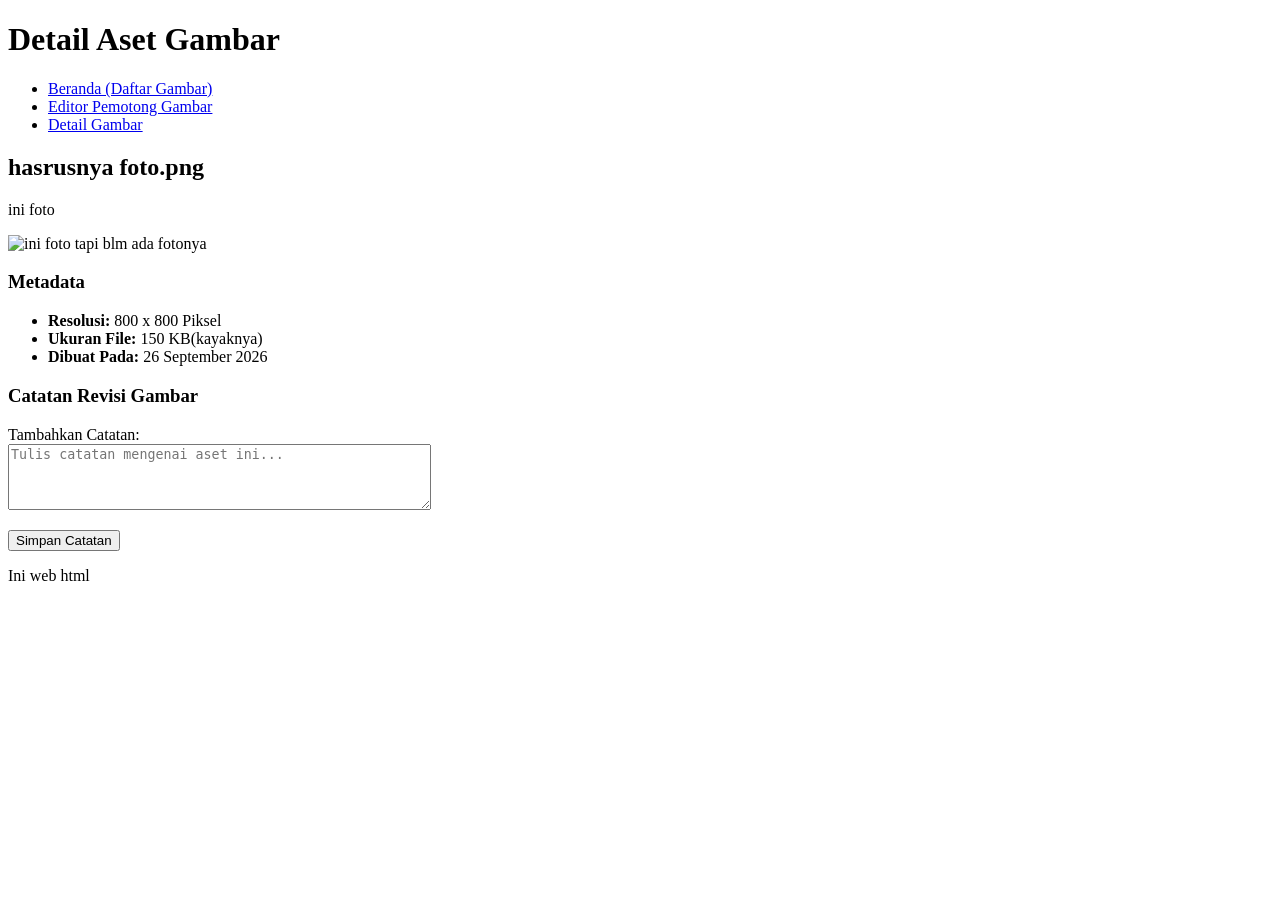
==== detail.html @ 91401086 "bikin webnya" ====
<!DOCTYPE html>
<html lang="id">
<head>
    <meta charset="UTF-8">
    <title>Aplikasi Editor Gambar - Detail</title>
</head>
<body>
    <header>
        <h1>Detail Aset Gambar</h1>
        <nav>
            <ul>
                <li><a href="index.html">Beranda (Daftar Gambar)</a></li>
                <li><a href="editor.html">Editor Pemotong Gambar</a></li>
                <li><a href="detail.html">Detail Gambar</a></li>
            </ul>
        </nav>
    </header>

    <main>
        <article>
            <header>
                <h2>hasrusnya foto.png</h2>
                <p>ini foto</p>
            </header>
            
            <section>
                <img src="foto-profil-karyawan.png" alt="ini foto tapi blm ada fotonya" width="300">
                
                <h3>Metadata</h3>
                <ul>
                    <li><strong>Resolusi:</strong> 800 x 800 Piksel</li>
                    <li><strong>Ukuran File:</strong> 150 KB(kayaknya)</li>
                    <li><strong>Dibuat Pada:</strong> 26 September 2026</li>
                </ul>
            </section>
            
            <section>
                <h3>Catatan Revisi Gambar</h3>
                <form action="#" method="POST">
                    <p>
                        <label for="catatanAdmin">Tambahkan Catatan:</label><br>
                        <textarea id="catatanAdmin" name="catatanAdmin" rows="4" cols="50" placeholder="Tulis catatan mengenai aset ini..."></textarea>
                    </p>
                    <button type="submit">Simpan Catatan</button>
                </form>
            </section>
        </article>
    </main>

    <footer>
        <p>Ini web html</p>
    </footer>
</body>
</html>
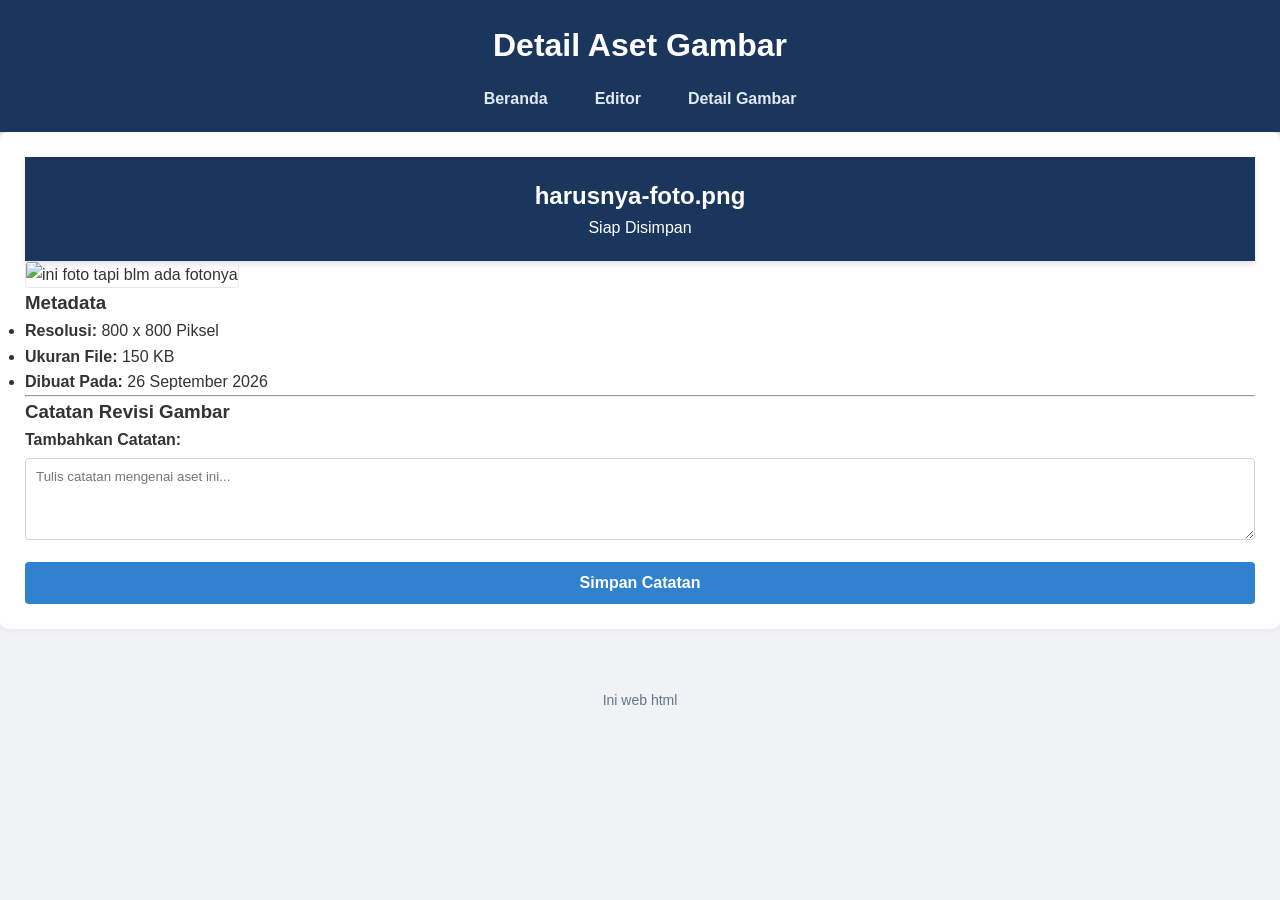
==== commit 345a4b9d: "tambah style css dan implementasi ke html desain masih sementara" ====
--- a/detail.html
+++ b/detail.html
@@ -2,46 +2,55 @@
 <html lang="id">
 <head>
     <meta charset="UTF-8">
-    <title>Aplikasi Editor Gambar - Detail</title>
+    <title>Imagecrop - Detail Gambar</title>
+    <link rel="stylesheet" href="styles.css">
 </head>
 <body>
     <header>
-        <h1>Detail Aset Gambar</h1>
-        <nav>
-            <ul>
-                <li><a href="index.html">Beranda (Daftar Gambar)</a></li>
-                <li><a href="editor.html">Editor Pemotong Gambar</a></li>
-                <li><a href="detail.html">Detail Gambar</a></li>
-            </ul>
-        </nav>
+        <div class="header-container">
+            <h1>Detail Aset Gambar</h1>
+            <nav>
+                <ul class="nav-menu">
+                    <li><a href="index.html">Beranda</a></li>
+                    <li><a href="editor.html">Editor</a></li>
+                    <li><a href="detail.html" class="active">Detail Gambar</a></li>
+                </ul>
+            </nav>
+        </div>
     </header>
 
-    <main>
-        <article>
-            <header>
-                <h2>hasrusnya foto.png</h2>
-                <p>ini foto</p>
+    <main class="container">
+        <article class="card">
+            <header class="detail-header">
+                <h2>harusnya-foto.png</h2>
+                <span class="badge">Siap Disimpan</span>
             </header>
             
-            <section>
-                <img src="foto-profil-karyawan.png" alt="ini foto tapi blm ada fotonya" width="300">
+            <section class="detail-content">
+                <div class="image-wrapper">
+                    <img src="foto-profil-karyawan.png" alt="ini foto tapi blm ada fotonya">
+                </div>
                 
-                <h3>Metadata</h3>
-                <ul>
-                    <li><strong>Resolusi:</strong> 800 x 800 Piksel</li>
-                    <li><strong>Ukuran File:</strong> 150 KB(kayaknya)</li>
-                    <li><strong>Dibuat Pada:</strong> 26 September 2026</li>
-                </ul>
+                <div class="metadata-wrapper">
+                    <h3>Metadata</h3>
+                    <ul class="meta-list">
+                        <li><strong>Resolusi:</strong> 800 x 800 Piksel</li>
+                        <li><strong>Ukuran File:</strong> 150 KB</li>
+                        <li><strong>Dibuat Pada:</strong> 26 September 2026</li>
+                    </ul>
+                </div>
             </section>
             
-            <section>
+            <hr>
+
+            <section class="form-section">
                 <h3>Catatan Revisi Gambar</h3>
                 <form action="#" method="POST">
-                    <p>
-                        <label for="catatanAdmin">Tambahkan Catatan:</label><br>
-                        <textarea id="catatanAdmin" name="catatanAdmin" rows="4" cols="50" placeholder="Tulis catatan mengenai aset ini..."></textarea>
-                    </p>
-                    <button type="submit">Simpan Catatan</button>
+                    <div class="form-group">
+                        <label for="catatanAdmin">Tambahkan Catatan:</label>
+                        <textarea id="catatanAdmin" name="catatanAdmin" rows="4" placeholder="Tulis catatan mengenai aset ini..."></textarea>
+                    </div>
+                    <button type="submit" class="btn-primary">Simpan Catatan</button>
                 </form>
             </section>
         </article>
--- a/styles.css
+++ b/styles.css
@@ -0,0 +1,144 @@
+*{margin: 0; padding: 0; box-sizing: border-box;}
+
+body {
+    font-family: 'Segoe UI', Tahoma, Geneva, Verdana, sans-serif;
+    font-size: 16px;
+    background-color: #f0f2f5;
+    color: #333333;
+    line-height: 1.6;
+}
+
+header{
+    background-color: #1a365d;
+    color: #ffffff;
+    padding: 20px 0;
+    text-align: center;
+    box-shadow: 0 4px 6px rgba(0,0,0,0.1);
+}
+
+.nav-menu {
+    list-style-type: none;
+    display: flex;
+    justify-content: center;
+    gap: 15px;
+    margin-top: 15px;
+}
+
+.nav-menu li a {
+    text-decoration: none;
+    color: #e2e8f0;
+    font-weight: 600;
+    padding: 8px 16px;
+    border-radius: 4px;
+    transition: background-color 0.3s;
+}
+
+.nav-menu li a:hover {
+    background-color: #2b6cb0;
+    color: #ffffff;
+}
+
+.container {
+    background-color: #ffffff;
+    padding: 25px;
+    border-radius: 8px;
+    box-shadow: 0 2px 4px rgba(0,0,0,0.05);
+    margin-bottom: 20px;
+}
+
+table{
+    width: 100%;
+    border-collapse: collapse;
+    margin-top: 15px;
+}
+
+table th, table td {
+    padding: 12px;
+    border: 1px solid #cbd5e1;
+    text-align: center;
+}
+
+table th {
+    background-color: #f8fafc;
+    font-weight: 700;
+}
+
+img{
+    max-width: 100%;
+    height: auto;
+    border-radius: 4px;
+    border: 1px solid #e2e8f0;
+}
+
+.preview-grid {
+    display: flex;
+    gap: 20px;
+    margin-top: 15px;
+}
+
+.preview-box   {
+    flex: 1;
+    text-align: center;
+    background-color: #f8fafc;
+    padding: 15px;
+    border-radius: 8px;
+    border: 1px dashed #cbd5e1;
+}
+
+.form-group {
+    margin-bottom: 15px;
+}
+
+label {
+    display: block;
+    margin-bottom: 5px;
+    font-weight: 600;
+}
+
+input[type="number"], input[type="file"],textarea {
+    width: 100%;
+    padding: 10px;
+    border: 1px solid #cbd5e1;
+    border-radius: 4px;
+    font-family: inherit;
+}
+
+.btn-primary {
+    background-color: #3182ce;
+    color: white;
+    border: none;
+    padding: 12px 20px;
+    font-size: 16px;
+    font-weight: bold;
+    border-radius: 4px;
+    cursor: pointer;
+    width: 100%;
+    transition: background-color 0.3s;
+}
+
+.btn-primary:hover {
+    background-color: #2b6cb0;
+}
+
+footer {
+    text-align: center;
+    padding: 20px;
+    color: #64748b;
+    font-size: 14px;
+    margin-top: 40px;
+}
+
+@media screen and (max-width: 600px){
+    .nav-menu {
+        flex-direction: column;
+        gap: 5px;
+    }
+    .nav-menu li a {
+        display: block;
+        width: 100%;
+    }
+    .preview-grid {
+        flex-direction: column;
+    }
+}
+
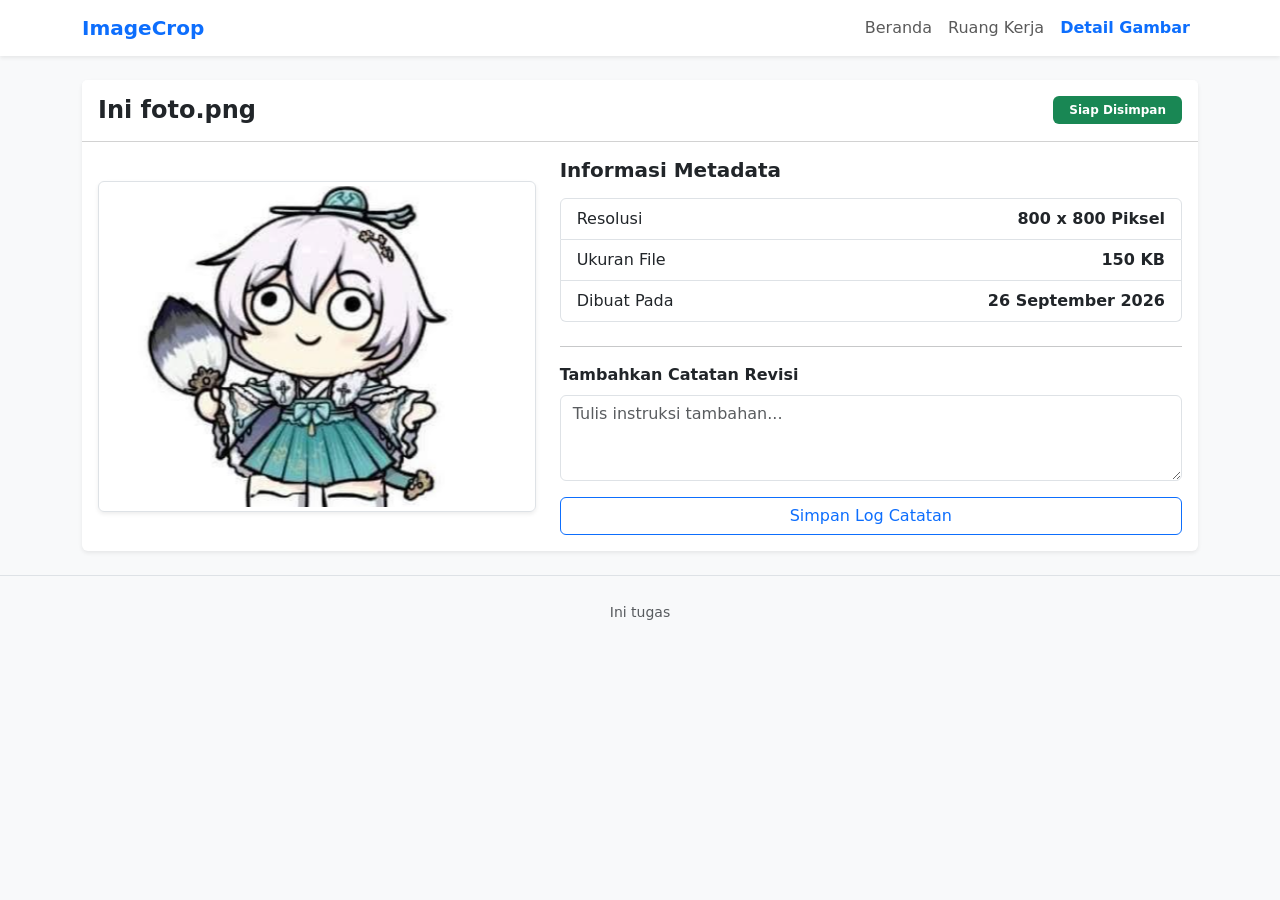
==== commit 50da66a9: "tambah bootsrap" ====
--- a/detail.html
+++ b/detail.html
@@ -2,62 +2,79 @@
 <html lang="id">
 <head>
     <meta charset="UTF-8">
-    <title>Imagecrop - Detail Gambar</title>
-    <link rel="stylesheet" href="styles.css">
+    <meta name="viewport" content="width=device-width, initial-scale=1">
+    <title>ImageCrop - Detail Gambar</title>
+    <link href="https://cdn.jsdelivr.net/npm/bootstrap@5.3.2/dist/css/bootstrap.min.css" rel="stylesheet">
 </head>
-<body>
-    <header>
-        <div class="header-container">
-            <h1>Detail Aset Gambar</h1>
-            <nav>
-                <ul class="nav-menu">
-                    <li><a href="index.html">Beranda</a></li>
-                    <li><a href="editor.html">Editor</a></li>
-                    <li><a href="detail.html" class="active">Detail Gambar</a></li>
+<body class="bg-light">
+
+    <nav class="navbar navbar-expand-lg navbar-light bg-white mb-4 shadow-sm">
+        <div class="container">
+            <a class="navbar-brand fw-bold text-primary" href="index.html">ImageCrop</a>
+            <button class="navbar-toggler" type="button" data-bs-toggle="collapse" data-bs-target="#navbarNav">
+                <span class="navbar-toggler-icon"></span>
+            </button>
+            <div class="collapse navbar-collapse" id="navbarNav">
+                <ul class="navbar-nav ms-auto">
+                    <li class="nav-item"><a class="nav-link" href="index.html">Beranda</a></li>
+                    <li class="nav-item"><a class="nav-link" href="editor.html">Ruang Kerja</a></li>
+                    <li class="nav-item"><a class="nav-link active text-primary fw-bold" href="detail.html">Detail Gambar</a></li>
                 </ul>
-            </nav>
+            </div>
         </div>
-    </header>
+    </nav>
+    <main class="container">
+        <div class="card shadow-sm border-0">
+            <div class="card-header bg-white d-flex justify-content-between align-items-center py-3">
+                <h4 class="mb-0 fw-bold">Ini foto.png</h4>
+                <span class="badge bg-success px-3 py-2">Siap Disimpan</span>
+            </div>
+            
+            <div class="card-body">
+                <div class="row g-4 align-items-center">
+                    <!-- Sisi Kiri: Gambar -->
+                    <div class="col-md-5 text-center">
+                        <img src="gambar-hasil.png" class="img-fluid rounded shadow-sm border p-1" alt="Ini foto">
+                    </div>
+                    
+                    <!-- Sisi Kanan: Metadata & Form -->
+                    <div class="col-md-7">
+                        <h5 class="fw-bold mb-3">Informasi Metadata</h5>
+                        <!-- Bootstrap List Group -->
+                        <ul class="list-group mb-4">
+                            <li class="list-group-item d-flex justify-content-between align-items-center">
+                                <span>Resolusi</span>
+                                <strong>800 x 800 Piksel</strong>
+                            </li>
+                            <li class="list-group-item d-flex justify-content-between align-items-center">
+                                <span>Ukuran File</span>
+                                <strong>150 KB</strong>
+                            </li>
+                            <li class="list-group-item d-flex justify-content-between align-items-center">
+                                <span>Dibuat Pada</span>
+                                <strong>26 September 2026</strong>
+                            </li>
+                        </ul>
 
-    <main class="container">
-        <article class="card">
-            <header class="detail-header">
-                <h2>harusnya-foto.png</h2>
-                <span class="badge">Siap Disimpan</span>
-            </header>
-            
-            <section class="detail-content">
-                <div class="image-wrapper">
-                    <img src="foto-profil-karyawan.png" alt="ini foto tapi blm ada fotonya">
+                        <hr>
+
+                        <form action="#" method="POST">
+                            <div class="mb-3">
+                                <label for="catatanAdmin" class="form-label fw-bold">Tambahkan Catatan Revisi</label>
+                                <textarea class="form-control" id="catatanAdmin" rows="3" placeholder="Tulis instruksi tambahan..."></textarea>
+                            </div>
+                            <button type="submit" class="btn btn-outline-primary w-100">Simpan Log Catatan</button>
+                        </form>
+                    </div>
                 </div>
-                
-                <div class="metadata-wrapper">
-                    <h3>Metadata</h3>
-                    <ul class="meta-list">
-                        <li><strong>Resolusi:</strong> 800 x 800 Piksel</li>
-                        <li><strong>Ukuran File:</strong> 150 KB</li>
-                        <li><strong>Dibuat Pada:</strong> 26 September 2026</li>
-                    </ul>
-                </div>
-            </section>
-            
-            <hr>
-
-            <section class="form-section">
-                <h3>Catatan Revisi Gambar</h3>
-                <form action="#" method="POST">
-                    <div class="form-group">
-                        <label for="catatanAdmin">Tambahkan Catatan:</label>
-                        <textarea id="catatanAdmin" name="catatanAdmin" rows="4" placeholder="Tulis catatan mengenai aset ini..."></textarea>
-                    </div>
-                    <button type="submit" class="btn-primary">Simpan Catatan</button>
-                </form>
-            </section>
-        </article>
+            </div>
+        </div>
     </main>
 
-    <footer>
-        <p>Ini web html</p>
+    <footer class="text-center text-muted py-4 mt-4 border-top">
+        <small>Ini tugas </small>
     </footer>
+
+    <script src="https://cdn.jsdelivr.net/npm/bootstrap@5.3.2/dist/js/bootstrap.bundle.min.js"></script>
 </body>
 </html>
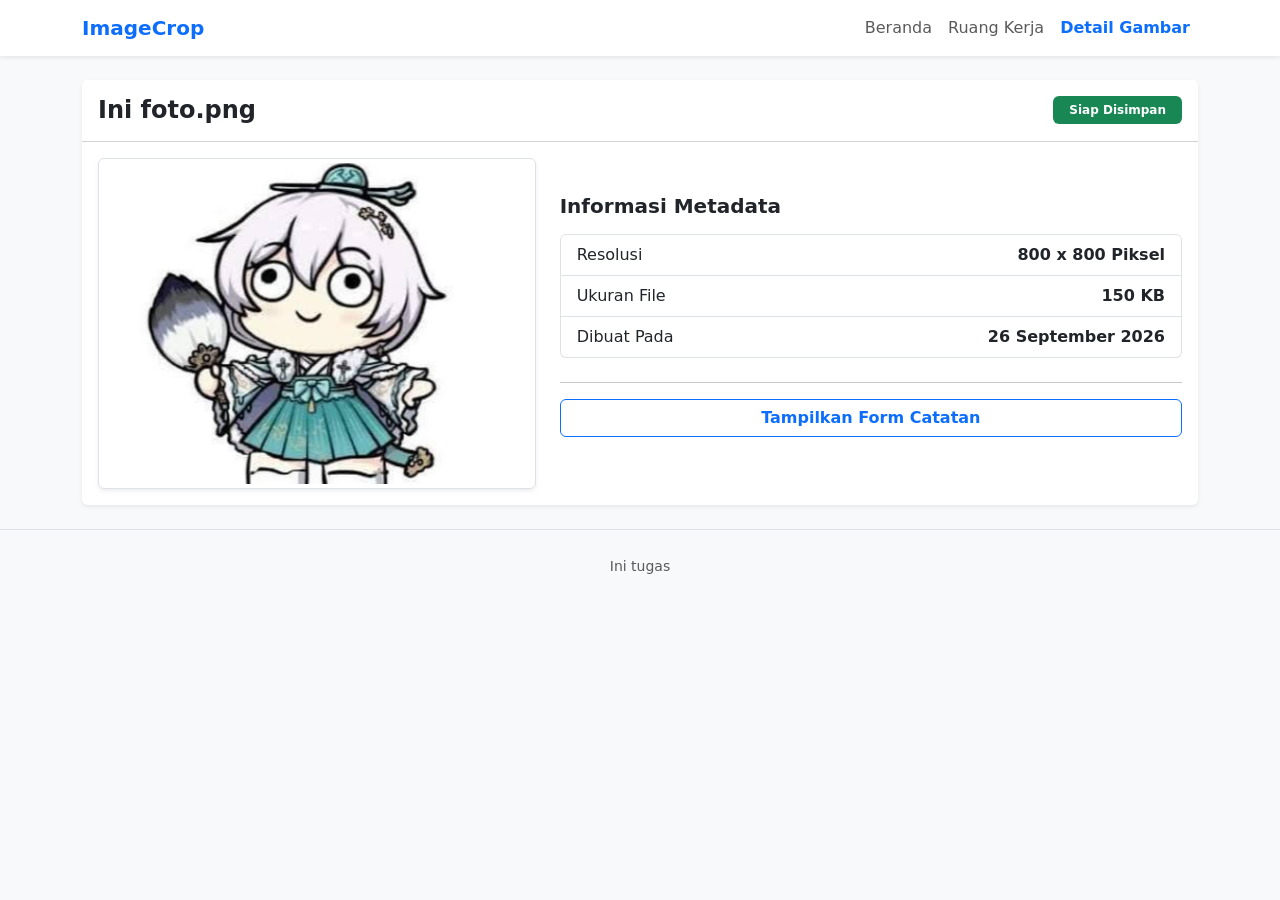
==== commit f5f998ef: "tugas 5" ====
--- a/detail.html
+++ b/detail.html
@@ -1,11 +1,13 @@
 <!DOCTYPE html>
 <html lang="id">
+
 <head>
     <meta charset="UTF-8">
     <meta name="viewport" content="width=device-width, initial-scale=1">
     <title>ImageCrop - Detail Gambar</title>
     <link href="https://cdn.jsdelivr.net/npm/bootstrap@5.3.2/dist/css/bootstrap.min.css" rel="stylesheet">
 </head>
+
 <body class="bg-light">
 
     <nav class="navbar navbar-expand-lg navbar-light bg-white mb-4 shadow-sm">
@@ -18,7 +20,8 @@
                 <ul class="navbar-nav ms-auto">
                     <li class="nav-item"><a class="nav-link" href="index.html">Beranda</a></li>
                     <li class="nav-item"><a class="nav-link" href="editor.html">Ruang Kerja</a></li>
-                    <li class="nav-item"><a class="nav-link active text-primary fw-bold" href="detail.html">Detail Gambar</a></li>
+                    <li class="nav-item"><a class="nav-link active text-primary fw-bold" href="detail.html">Detail
+                            Gambar</a></li>
                 </ul>
             </div>
         </div>
@@ -29,18 +32,15 @@
                 <h4 class="mb-0 fw-bold">Ini foto.png</h4>
                 <span class="badge bg-success px-3 py-2">Siap Disimpan</span>
             </div>
-            
+
             <div class="card-body">
                 <div class="row g-4 align-items-center">
-                    <!-- Sisi Kiri: Gambar -->
                     <div class="col-md-5 text-center">
                         <img src="gambar-hasil.png" class="img-fluid rounded shadow-sm border p-1" alt="Ini foto">
                     </div>
-                    
-                    <!-- Sisi Kanan: Metadata & Form -->
+
                     <div class="col-md-7">
                         <h5 class="fw-bold mb-3">Informasi Metadata</h5>
-                        <!-- Bootstrap List Group -->
                         <ul class="list-group mb-4">
                             <li class="list-group-item d-flex justify-content-between align-items-center">
                                 <span>Resolusi</span>
@@ -58,13 +58,19 @@
 
                         <hr>
 
-                        <form action="#" method="POST">
-                            <div class="mb-3">
-                                <label for="catatanAdmin" class="form-label fw-bold">Tambahkan Catatan Revisi</label>
-                                <textarea class="form-control" id="catatanAdmin" rows="3" placeholder="Tulis instruksi tambahan..."></textarea>
-                            </div>
-                            <button type="submit" class="btn btn-outline-primary w-100">Simpan Log Catatan</button>
-                        </form>
+                        <button id="btn-toggle-catatan" class="btn btn-outline-primary w-100 fw-bold mb-3">Tampilkan
+                            Form Catatan</button>
+                        <div id="form-catatan-container" style="display: none;">
+                            <form action="#" method="POST">
+                                <div class="mb-3">
+                                    <label for="catatanAdmin" class="form-label fw-bold">Tambahkan Catatan
+                                        Revisi</label>
+                                    <textarea class="form-control" id="catatanAdmin" rows="3"
+                                        placeholder="Tulis instruksi tambahan..."></textarea>
+                                </div>
+                                <button type="submit" class="btn btn-primary w-100">Simpan Log Catatan</button>
+                            </form>
+                        </div>
                     </div>
                 </div>
             </div>
@@ -74,7 +80,9 @@
     <footer class="text-center text-muted py-4 mt-4 border-top">
         <small>Ini tugas </small>
     </footer>
+    <script src="https://code.jquery.com/jquery-3.7.1.min.js"></script>
+    <script src="https://cdn.jsdelivr.net/npm/bootstrap@5.3.2/dist/js/bootstrap.bundle.min.js"></script>
+    <script src="script.js"></script>
+</body>
 
-    <script src="https://cdn.jsdelivr.net/npm/bootstrap@5.3.2/dist/js/bootstrap.bundle.min.js"></script>
-</body>
 </html>
